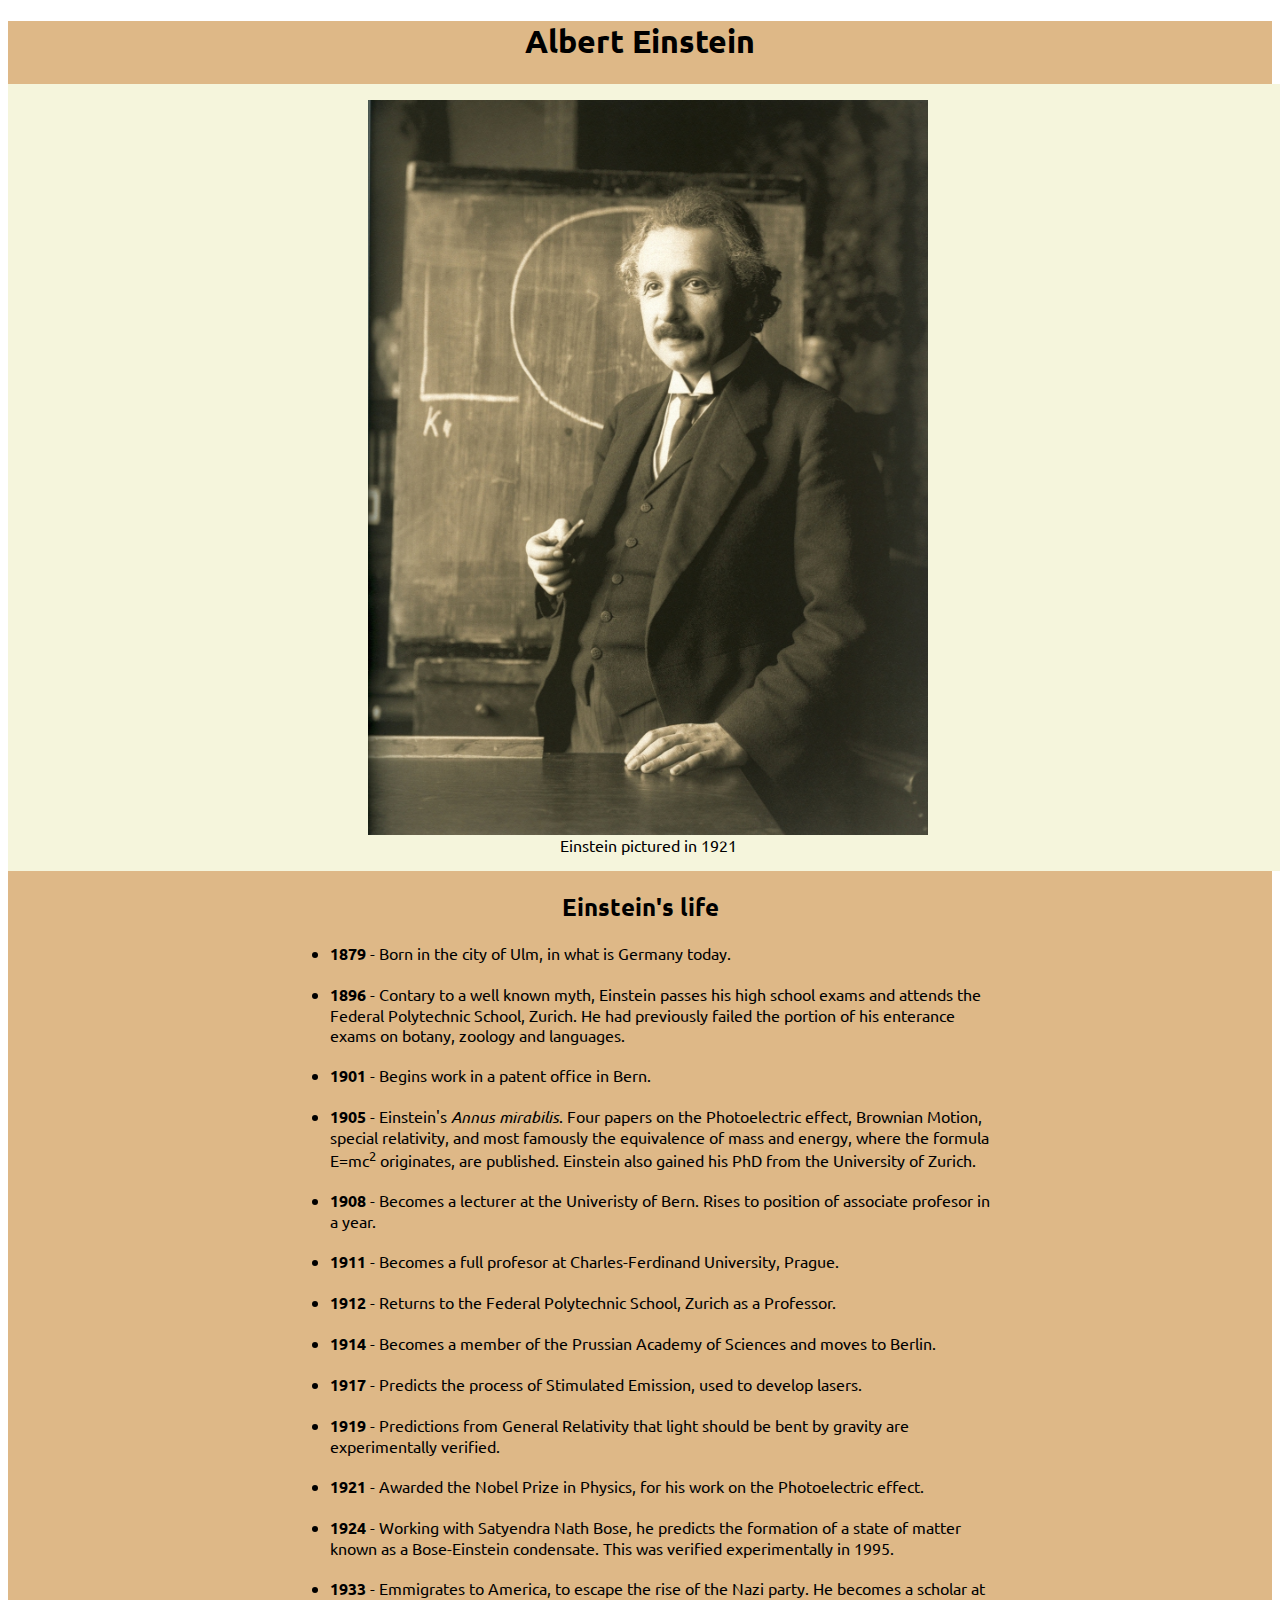
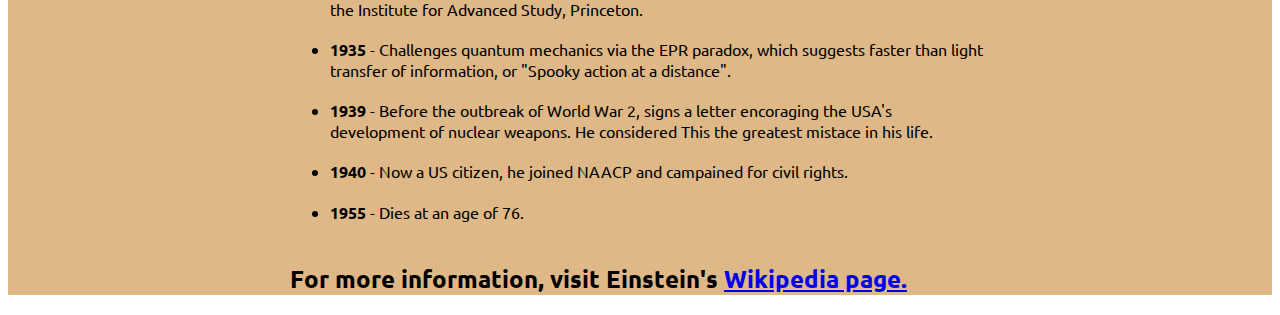
==== index.html @ 335ca5c0 "Rename tribute.html to index.html" ====
<!DOCTYPE html>


<head>
    <link href="https://fonts.googleapis.com/css2?family=Ubuntu&display=swap" rel="stylesheet">
    <link rel="stylesheet" href="style.css">
</head>

<body>
    <main id=main>
    <script src="https://cdn.freecodecamp.org/testable-projects-fcc/v1/bundle.js"></script>
    <h1 id="title">Albert Einstein</h1>

    <div id="img-div">
        <div id="img-flex">
            <figure>
                <image src="Images/Einstein_1921.jpg" id="image">
                        <figcaption id="img-caption">Einstein pictured in 1921</figcaption>
                </image>
            </figure>
        </div>
    </div>
    <h2>Einstein's life</h2>
    <div id="tribute-info">
    <ul>
        <li><strong>1879</strong> - Born in the city of Ulm, in what is Germany today.</li><br>

        <li><strong>1896</strong> - Contary to a well known myth, Einstein passes his high school exams and attends 
        the Federal Polytechnic School, Zurich. He had previously failed the portion of his enterance exams on botany, zoology and languages.</li><br>
        <li><strong>1901</strong> - Begins work in a patent office in Bern.</li><br>        
        <li><strong>1905</strong> - Einstein's <i>Annus mirabilis</i>. Four papers on the Photoelectric effect, Brownian Motion,
             special relativity, and most famously the equivalence of mass and energy, where the formula E=mc<sup>2</sup> originates, are published.
            Einstein also gained his PhD from the University of Zurich.</li><br>
            <li><strong>1908</strong> - Becomes a lecturer at the Univeristy of Bern. Rises to position of associate profesor in a year.</li><br>  
            <li><strong>1911</strong> - Becomes a full profesor at Charles-Ferdinand University, Prague. </li><br> 
            <li><strong>1912</strong> - Returns to the Federal Polytechnic School, Zurich as a Professor.</li><br>
            <li><strong>1914</strong> - Becomes a member of the Prussian Academy of Sciences and moves to Berlin.</li><br>
            <li><strong>1917</strong> - Predicts the process of Stimulated Emission, used to develop lasers.</li><br>
            <li><strong>1919</strong> - Predictions from General Relativity that light should be bent by gravity are experimentally verified.</li><br> 
            <li><strong>1921</strong> - Awarded the Nobel Prize in Physics, for his work on the Photoelectric effect.</li><br>
            <li><strong>1924</strong> - Working with Satyendra Nath Bose, he predicts the formation of a state of matter known as a Bose-Einstein condensate. This was verified experimentally in 1995.</li><br>
            <li><strong>1933</strong> - Emmigrates to America, to escape the rise of the Nazi party. He becomes a scholar at the Institute for Advanced Study, Princeton.</li><br>
            <li><strong>1935</strong> - Challenges quantum mechanics via the EPR paradox, which suggests faster than light transfer of information, or
            "Spooky action at a distance".</li><br>
            <li><strong>1939</strong> - Before the outbreak of World War 2, signs a letter encoraging the USA's development of nuclear weapons. He considered This
            the greatest mistace in his life. </li><br>
            <li><strong>1940</strong> - Now a US citizen, he joined NAACP and campained for civil rights.</li><br>
            <li><strong>1955</strong> - Dies at an age of 76.</li><br>
    </ul>
    <h2> For more information, visit Einstein's <a href="https://en.wikipedia.org/wiki/Albert_Einstein" id="tribute-link" target="_blank"> Wikipedia page. </a></h2>
    </div>
    </main>
</body>
---- style.css ----
#tribute-info{
    
    margin: auto;
    max-width: 700px;
    text-align: left;
    
}

body{
    font-family: 'Ubuntu', sans-serif;
    text-align: center;
    
}
#main{
    background-color: burlywood;
}

#img-flex{
    width: 50%;
    margin: auto;
}

#img-div{
    background-color: beige;
    width: 100vw;
    display: flex;
    align-items: center;
    justify-content: center;
}

#image{
    max-width: 100%;
    display: block;
/*    padding-left:  35.1vw;
    padding-right: 35vw;*/
}

#li{
    margin-top: 10px;
    margin-bottom: 10px;
}
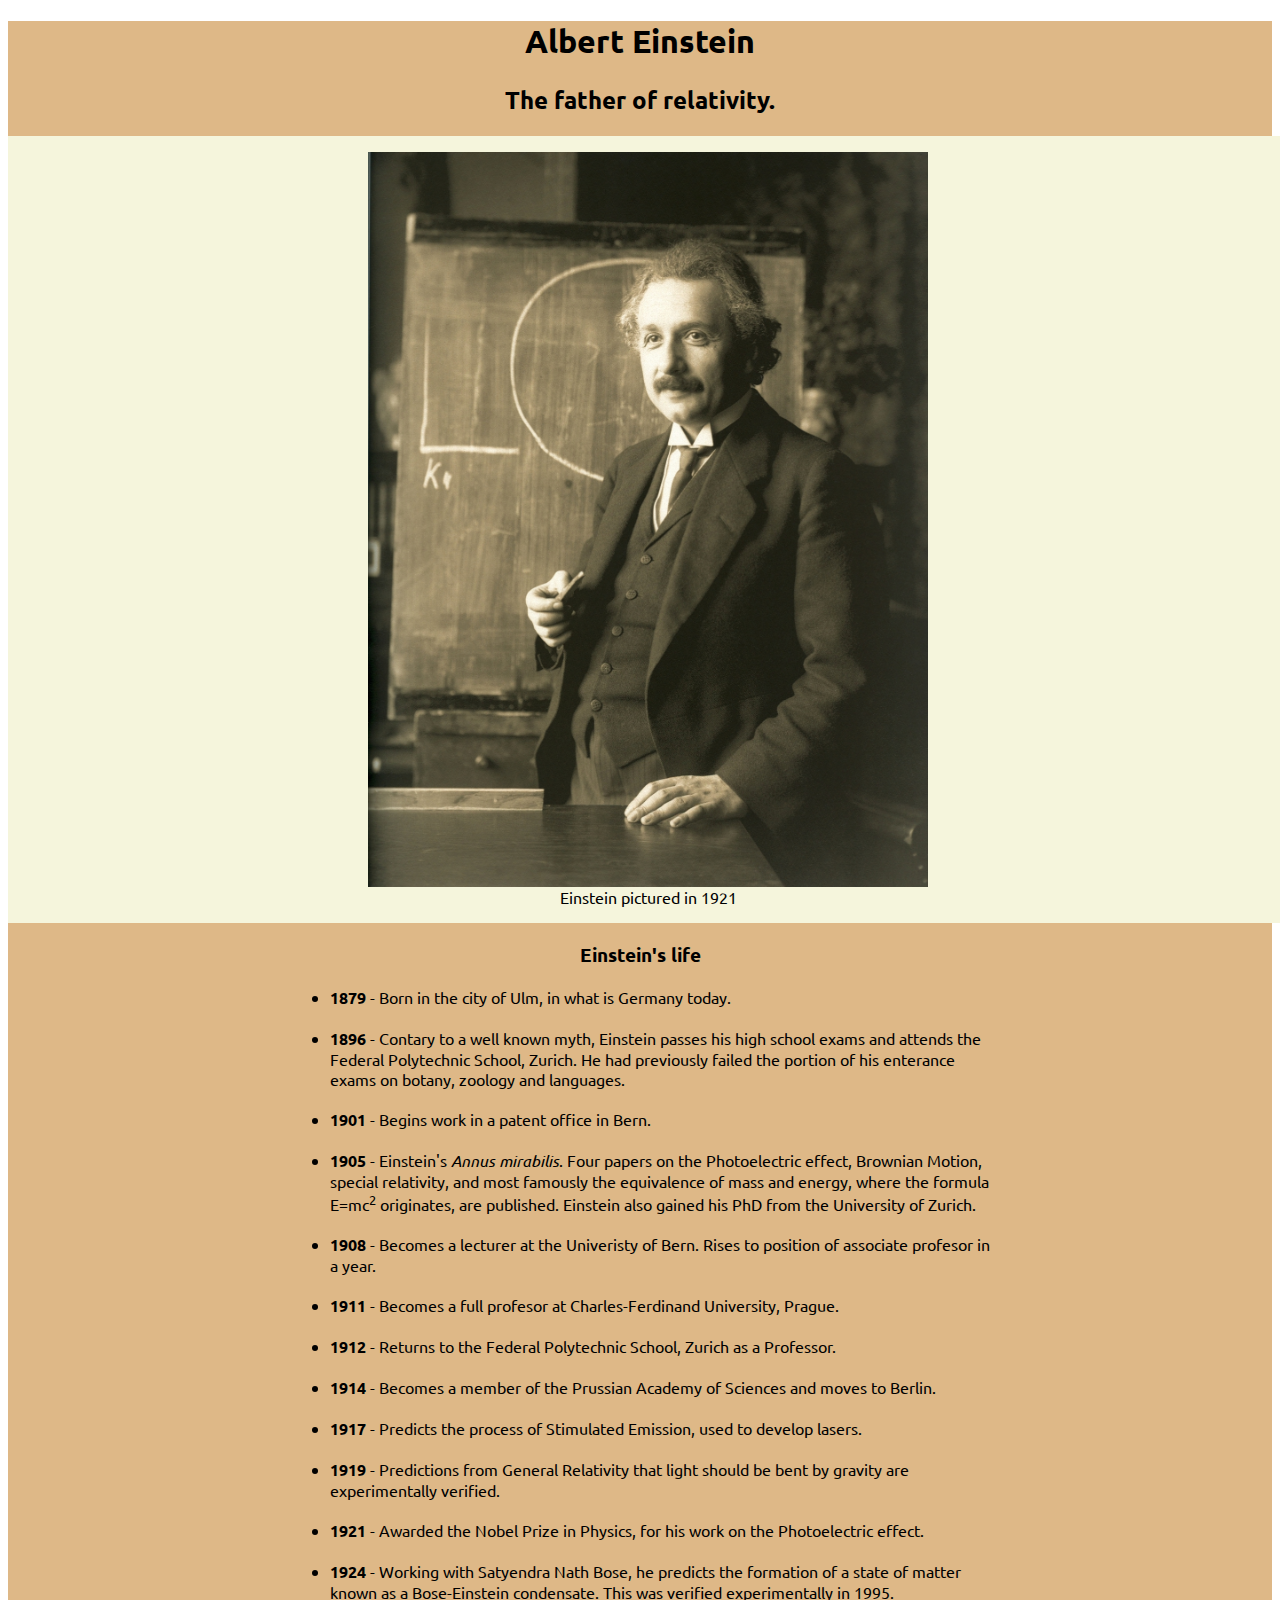
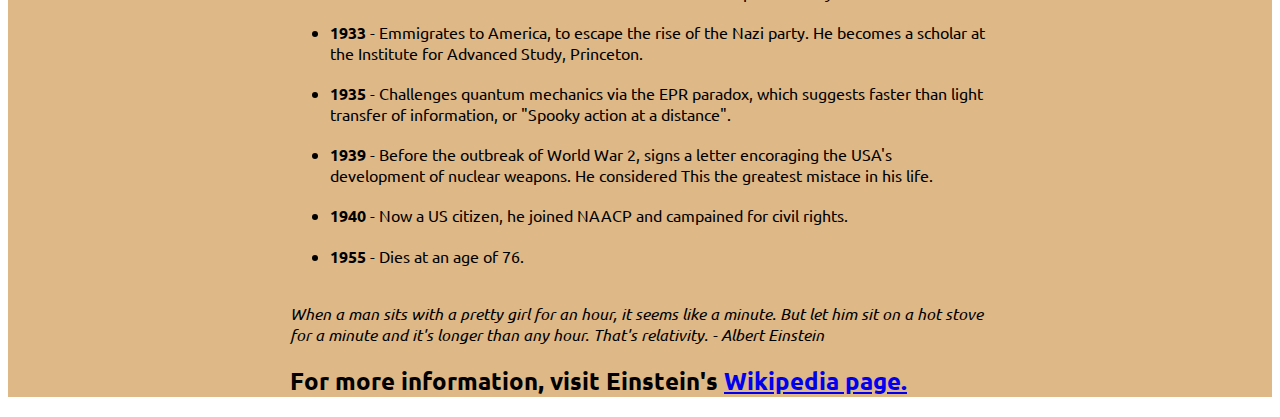
==== commit 429e572d: "Added a quote and headline" ====
--- a/index.html
+++ b/index.html
@@ -10,7 +10,7 @@
     <main id=main>
     <script src="https://cdn.freecodecamp.org/testable-projects-fcc/v1/bundle.js"></script>
     <h1 id="title">Albert Einstein</h1>
-
+    <h2>The father of relativity.</h2>
     <div id="img-div">
         <div id="img-flex">
             <figure>
@@ -20,7 +20,7 @@
             </figure>
         </div>
     </div>
-    <h2>Einstein's life</h2>
+    <h3>Einstein's life</h3>
     <div id="tribute-info">
     <ul>
         <li><strong>1879</strong> - Born in the city of Ulm, in what is Germany today.</li><br>
@@ -47,6 +47,8 @@
             <li><strong>1940</strong> - Now a US citizen, he joined NAACP and campained for civil rights.</li><br>
             <li><strong>1955</strong> - Dies at an age of 76.</li><br>
     </ul>
+
+    <p><i>When a man sits with a pretty girl for an hour, it seems like a minute. But let him sit on a hot stove for a minute and it's longer than any hour. That's relativity. - Albert Einstein</i></p>
     <h2> For more information, visit Einstein's <a href="https://en.wikipedia.org/wiki/Albert_Einstein" id="tribute-link" target="_blank"> Wikipedia page. </a></h2>
     </div>
     </main>
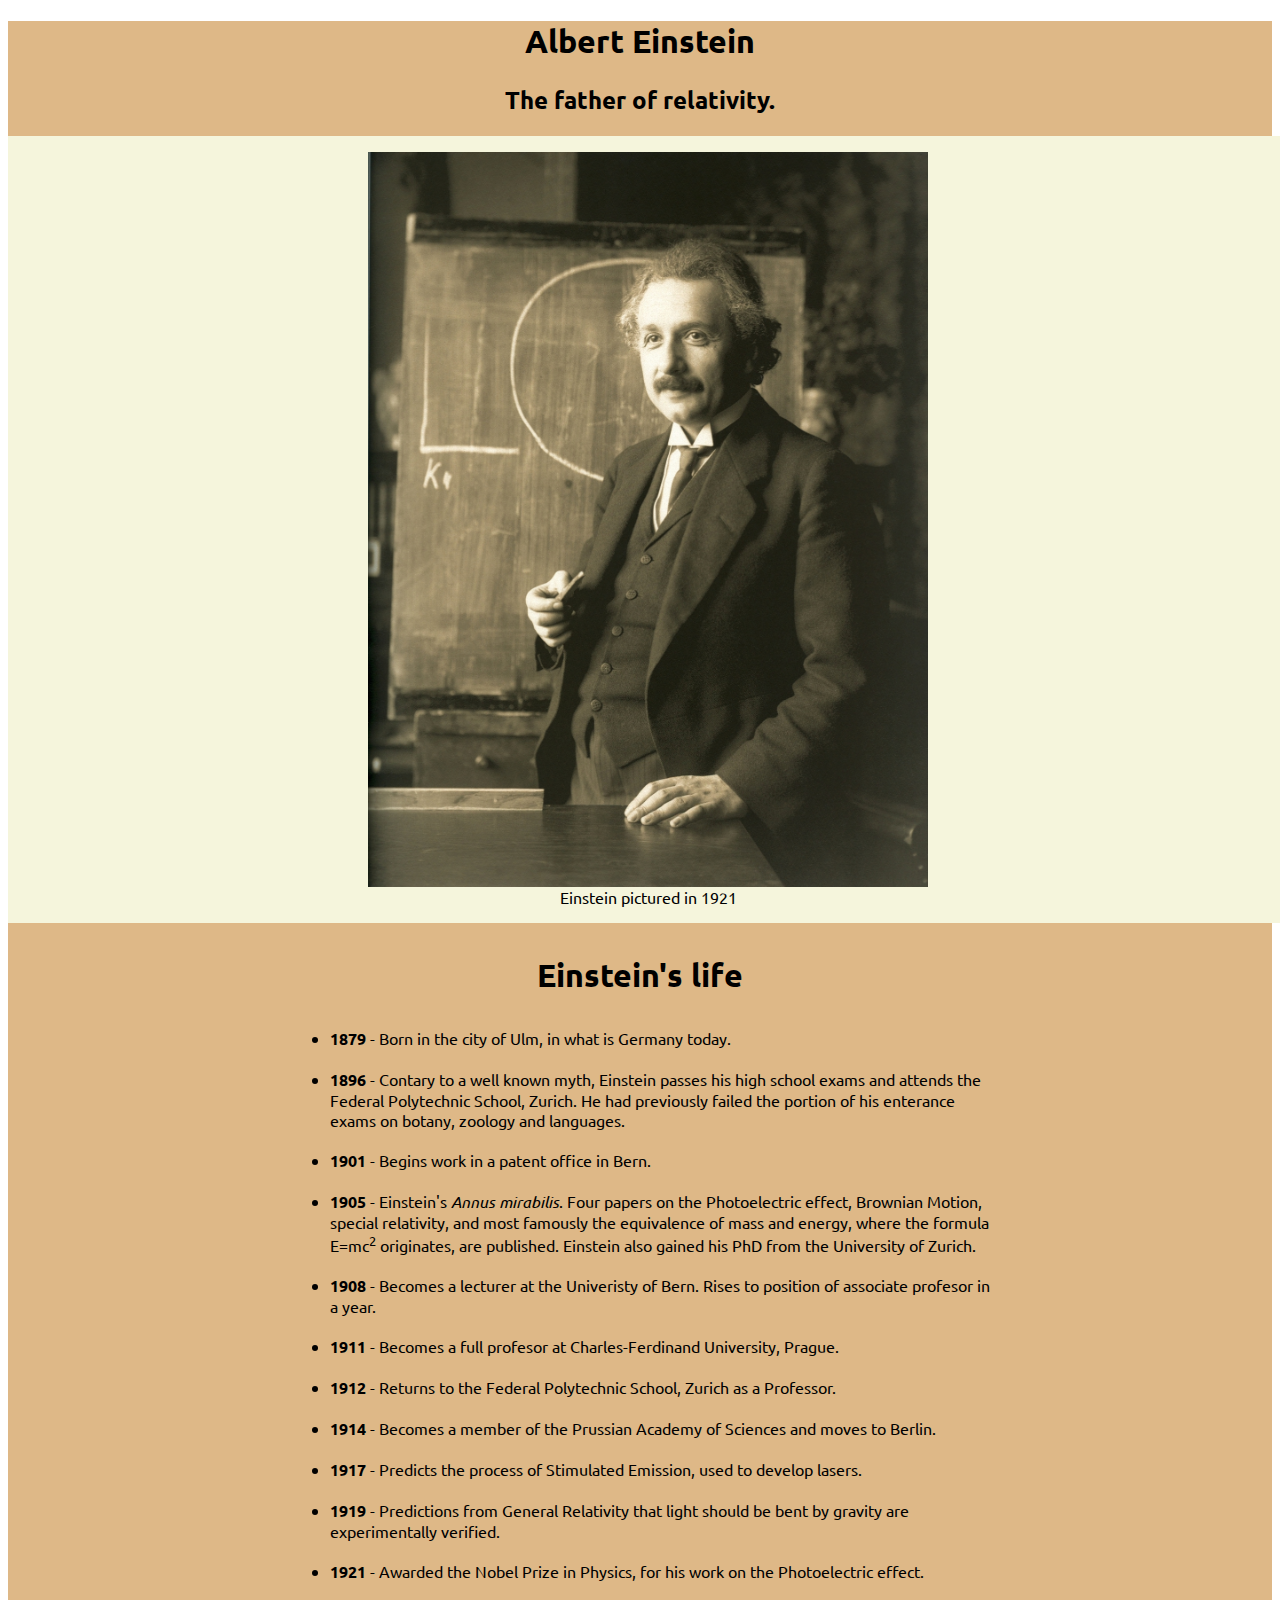
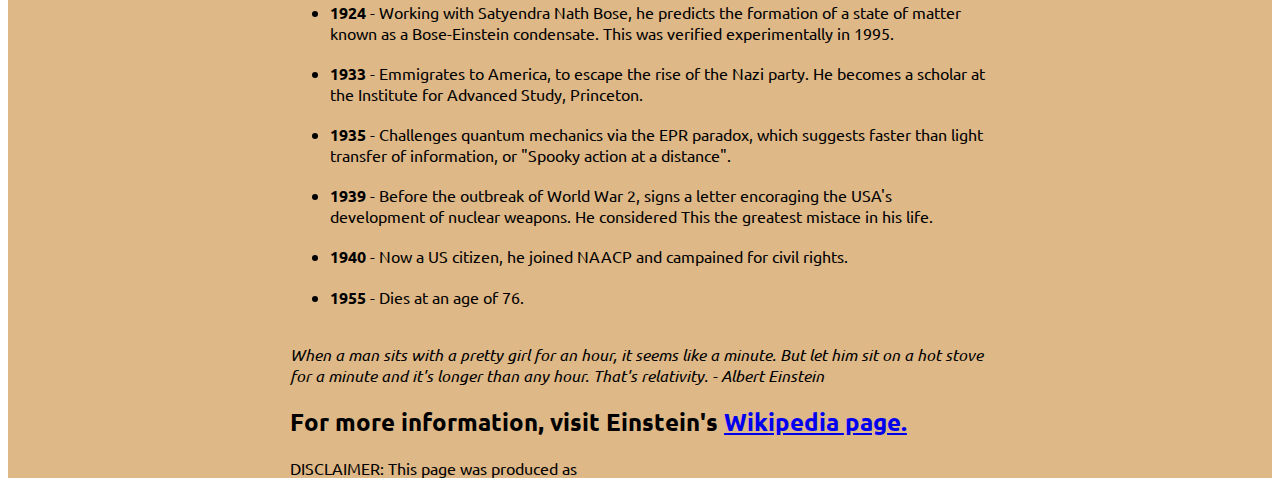
==== commit 64c61d6a: "Some accessibilty improvements" ====
--- a/index.html
+++ b/index.html
@@ -4,6 +4,7 @@
 <head>
     <link href="https://fonts.googleapis.com/css2?family=Ubuntu&display=swap" rel="stylesheet">
     <link rel="stylesheet" href="style.css">
+    <title>Albert Einstein: The father of relativity.</title>
 </head>
 
 <body>
@@ -14,7 +15,7 @@
     <div id="img-div">
         <div id="img-flex">
             <figure>
-                <image src="Images/Einstein_1921.jpg" id="image">
+                <image src="Images/Einstein_1921.jpg" id="image" alt="An image of Albert Einstein taken in 1921.">
                         <figcaption id="img-caption">Einstein pictured in 1921</figcaption>
                 </image>
             </figure>
@@ -50,6 +51,7 @@
 
     <p><i>When a man sits with a pretty girl for an hour, it seems like a minute. But let him sit on a hot stove for a minute and it's longer than any hour. That's relativity. - Albert Einstein</i></p>
     <h2> For more information, visit Einstein's <a href="https://en.wikipedia.org/wiki/Albert_Einstein" id="tribute-link" target="_blank"> Wikipedia page. </a></h2>
+    <p>DISCLAIMER: This page was produced as </p>
     </div>
     </main>
 </body>
--- a/style.css
+++ b/style.css
@@ -40,3 +40,6 @@
     margin-top: 10px;
     margin-bottom: 10px;
 }
+h3{
+    font-size: 32px;
+}
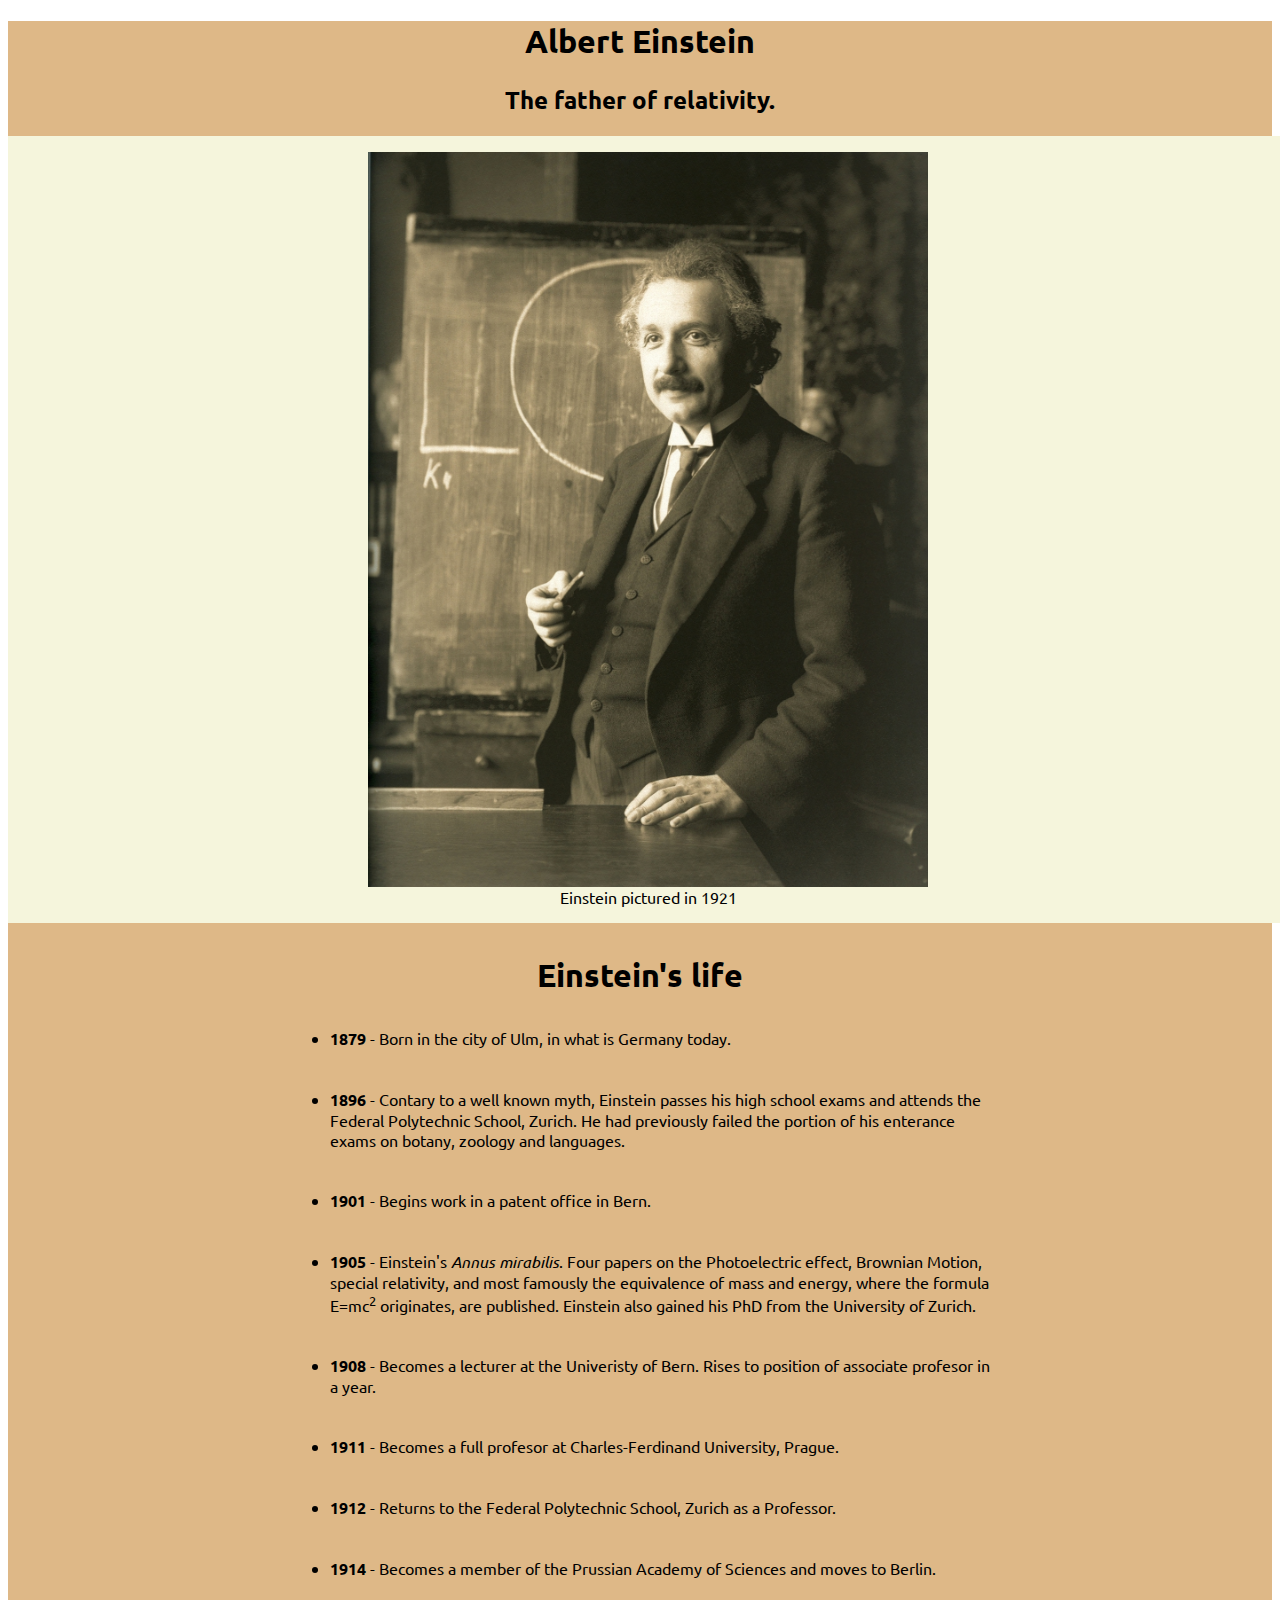
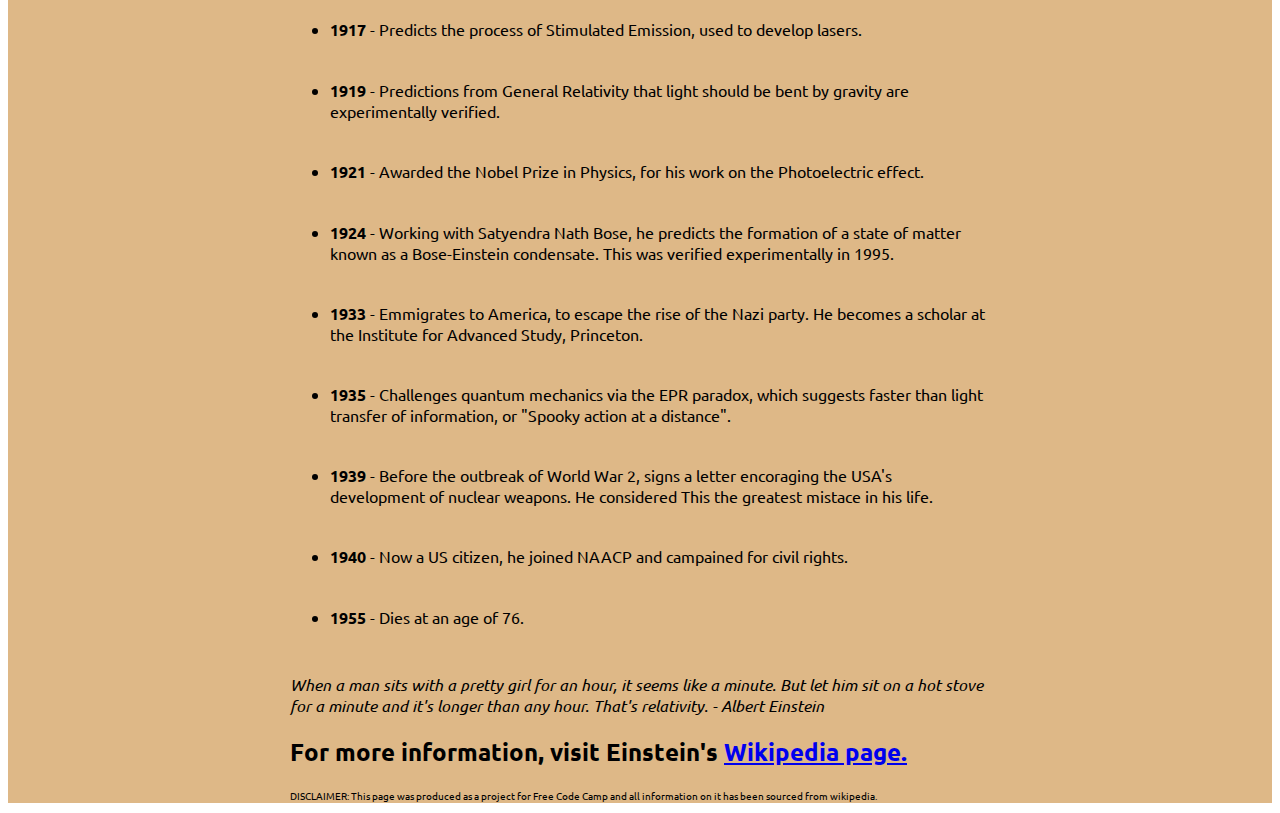
==== commit f2f47f9f: "Disclaimer css corrections" ====
--- a/index.html
+++ b/index.html
@@ -51,7 +51,7 @@
 
     <p><i>When a man sits with a pretty girl for an hour, it seems like a minute. But let him sit on a hot stove for a minute and it's longer than any hour. That's relativity. - Albert Einstein</i></p>
     <h2> For more information, visit Einstein's <a href="https://en.wikipedia.org/wiki/Albert_Einstein" id="tribute-link" target="_blank"> Wikipedia page. </a></h2>
-    <p>DISCLAIMER: This page was produced as </p>
+    <p id="disclaimer">DISCLAIMER: This page was produced as a project for Free Code Camp and all information on it has been sourced from wikipedia.</p>
     </div>
     </main>
 </body>
--- a/style.css
+++ b/style.css
@@ -36,10 +36,14 @@
     padding-right: 35vw;*/
 }
 
-#li{
+li{
     margin-top: 10px;
     margin-bottom: 10px;
 }
 h3{
     font-size: 32px;
 }
+#disclaimer{
+    font-size: x-small;
+}
+
